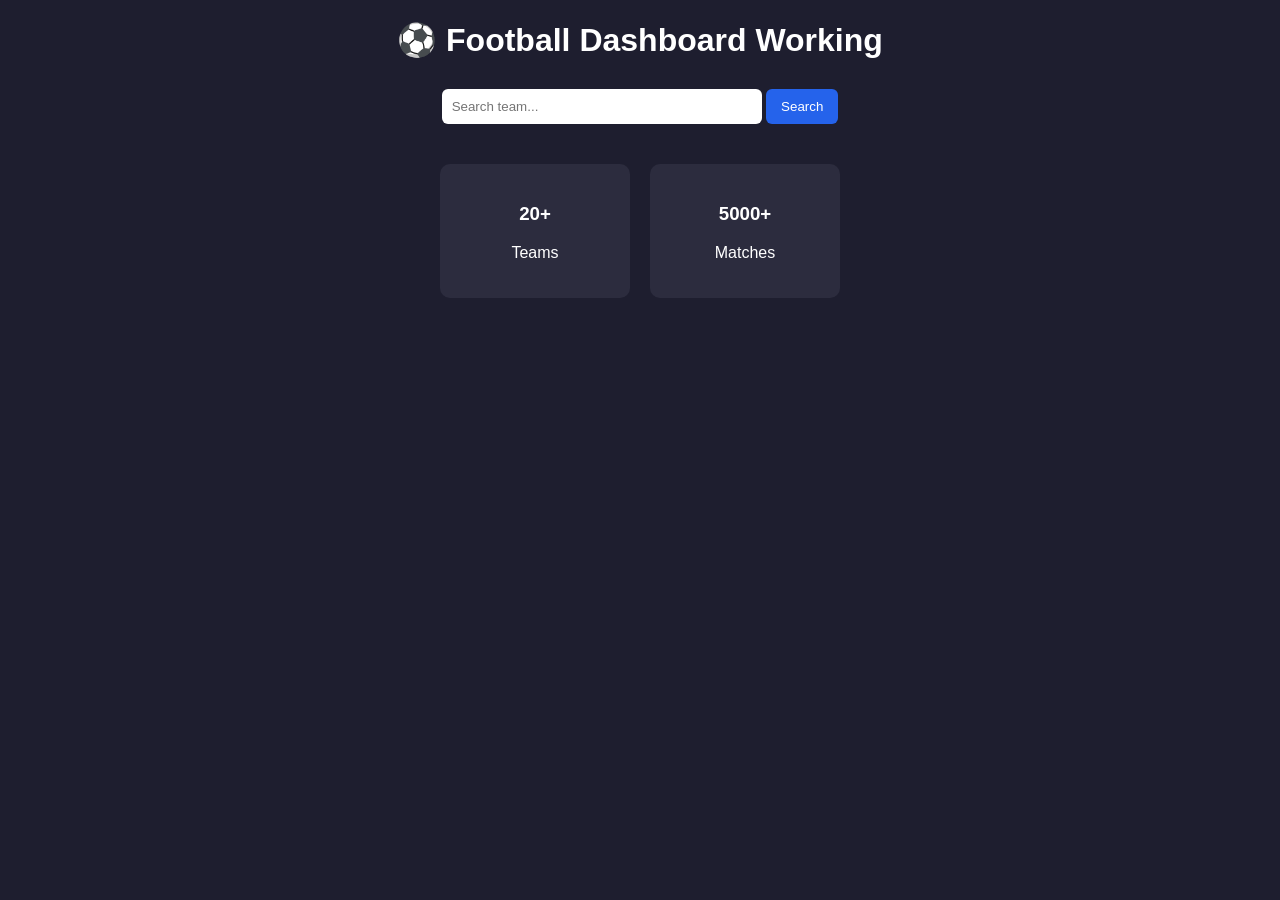
==== templates/index.html @ efcd44d2 "Initial commit - Football Flask dashboard with dataset integration" ====
<!DOCTYPE html>
<html>
<head>
    <title>Football Dashboard</title>
    <link rel="stylesheet" href="{{ url_for('static', filename='style.css') }}">

    <style>
        body {
            background: #1e1e2f;
            color: white;
            font-family: Arial;
            text-align: center;
        }

        .search-box {
            margin-top: 30px;
        }

        input {
            padding: 10px;
            width: 300px;
            border-radius: 6px;
            border: none;
        }

        .search-btn {
            padding: 10px 15px;
            border: none;
            background: #2563eb;
            color: white;
            border-radius: 6px;
            cursor: pointer;
        }

        .stats {
            display: flex;
            justify-content: center;
            gap: 20px;
            margin-top: 40px;
        }

        .stat-box {
            background: #2c2c3e;
            padding: 20px;
            border-radius: 10px;
            width: 150px;
        }

        #suggestions {
            background: #2c2c3e;
            width: 300px;
            margin: auto;
            text-align: left;
            display: none;
            border-radius: 6px;
            overflow: hidden;
        }

        #suggestions div {
            padding: 10px;
            cursor: pointer;
        }

        #suggestions div:hover {
            background: #2563eb;
        }
    </style>
</head>

<body>

<h1>⚽ Football Dashboard Working</h1>

<!-- SEARCH -->
<form action="/search" method="GET" class="search-box">

    <input type="text"
           name="team"
           id="searchInput"
           placeholder="Search team..."
           onkeyup="showSuggestions()"
           required>

    <button type="submit" class="search-btn">Search</button>

</form>

<!-- SUGGESTIONS BOX -->
<div id="suggestions"></div>

<!-- STATS -->
<div class="stats">

    <div class="stat-box">
        <h3>20+</h3>
        <p>Teams</p>
    </div>

    <div class="stat-box">
        <h3>5000+</h3>
        <p>Matches</p>
    </div>

</div>

</body>

<script>
let teams = [];

// FIXED: parse JSON properly
fetch('/teams')
    .then(res => res.json())
    .then(data => teams = data);

function showSuggestions() {

    let input = document.getElementById("searchInput").value.toLowerCase();
    let box = document.getElementById("suggestions");

    box.innerHTML = "";

    if (input === "") {
        box.style.display = "none";
        return;
    }

    let filtered = teams.filter(t => t.toLowerCase().includes(input));

    filtered.forEach(team => {
        box.innerHTML += `<div onclick="selectTeam('${team}')">${team}</div>`;
    });

    box.style.display = "block";
}

function selectTeam(name) {
    document.getElementById("searchInput").value = name;
    document.getElementById("suggestions").style.display = "none";
}
</script>

</html>
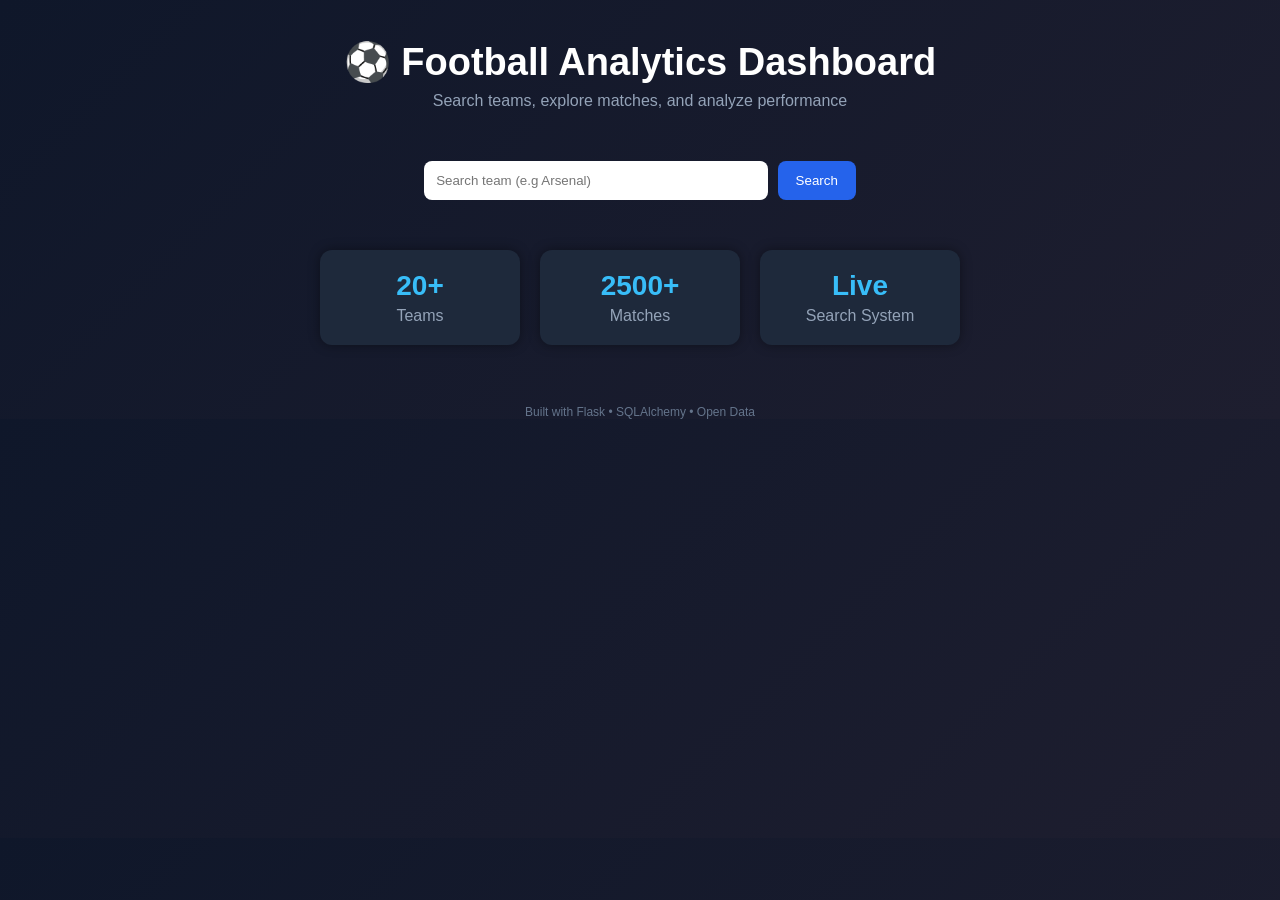
==== commit 3ed4b392: "Improved homepage UI and layout" ====
--- a/templates/index.html
+++ b/templates/index.html
@@ -6,70 +6,125 @@
 
     <style>
         body {
-            background: #1e1e2f;
+            margin: 0;
+            font-family: Arial;
+            background: linear-gradient(135deg, #0f172a, #1e1e2f);
             color: white;
-            font-family: Arial;
             text-align: center;
         }
 
+        /* HEADER */
+        .header {
+            padding: 40px 20px 10px;
+        }
+
+        .header h1 {
+            font-size: 38px;
+            margin: 0;
+        }
+
+        .header p {
+            color: #94a3b8;
+            margin-top: 8px;
+        }
+
+        /* SEARCH */
         .search-box {
-            margin-top: 30px;
+            margin-top: 25px;
+            position: relative;
         }
 
         input {
-            padding: 10px;
-            width: 300px;
-            border-radius: 6px;
+            padding: 12px;
+            width: 320px;
+            border-radius: 8px;
             border: none;
+            outline: none;
         }
 
         .search-btn {
-            padding: 10px 15px;
+            padding: 12px 18px;
             border: none;
             background: #2563eb;
             color: white;
-            border-radius: 6px;
+            border-radius: 8px;
             cursor: pointer;
-        }
-
+            margin-left: 5px;
+        }
+
+        .search-btn:hover {
+            background: #1d4ed8;
+        }
+
+        /* SUGGESTIONS */
+        #suggestions {
+            background: #1e293b;
+            width: 320px;
+            margin: 10px auto 0;
+            text-align: left;
+            display: none;
+            border-radius: 8px;
+            overflow: hidden;
+            box-shadow: 0 5px 15px rgba(0,0,0,0.3);
+        }
+
+        #suggestions div {
+            padding: 10px;
+            cursor: pointer;
+        }
+
+        #suggestions div:hover {
+            background: #2563eb;
+        }
+
+        /* STATS */
         .stats {
             display: flex;
             justify-content: center;
             gap: 20px;
-            margin-top: 40px;
+            margin-top: 50px;
+            flex-wrap: wrap;
         }
 
         .stat-box {
-            background: #2c2c3e;
+            background: #1e293b;
             padding: 20px;
-            border-radius: 10px;
-            width: 150px;
-        }
-
-        #suggestions {
-            background: #2c2c3e;
-            width: 300px;
-            margin: auto;
-            text-align: left;
-            display: none;
-            border-radius: 6px;
-            overflow: hidden;
-        }
-
-        #suggestions div {
-            padding: 10px;
-            cursor: pointer;
-        }
-
-        #suggestions div:hover {
-            background: #2563eb;
+            border-radius: 12px;
+            width: 160px;
+            box-shadow: 0 0 12px rgba(0,0,0,0.4);
+            transition: 0.3s;
+        }
+
+        .stat-box:hover {
+            transform: translateY(-5px);
+        }
+
+        .stat-box h3 {
+            margin: 0;
+            font-size: 28px;
+            color: #38bdf8;
+        }
+
+        .stat-box p {
+            margin: 5px 0 0;
+            color: #94a3b8;
+        }
+
+        /* FOOTER */
+        .footer {
+            margin-top: 60px;
+            color: #64748b;
+            font-size: 12px;
         }
     </style>
 </head>
 
 <body>
 
-<h1>⚽ Football Dashboard Working</h1>
+<div class="header">
+    <h1>⚽ Football Analytics Dashboard</h1>
+    <p>Search teams, explore matches, and analyze performance</p>
+</div>
 
 <!-- SEARCH -->
 <form action="/search" method="GET" class="search-box">
@@ -77,7 +132,7 @@
     <input type="text"
            name="team"
            id="searchInput"
-           placeholder="Search team..."
+           placeholder="Search team (e.g Arsenal)"
            onkeyup="showSuggestions()"
            required>
 
@@ -85,7 +140,7 @@
 
 </form>
 
-<!-- SUGGESTIONS BOX -->
+<!-- SUGGESTIONS -->
 <div id="suggestions"></div>
 
 <!-- STATS -->
@@ -97,10 +152,19 @@
     </div>
 
     <div class="stat-box">
-        <h3>5000+</h3>
+        <h3>2500+</h3>
         <p>Matches</p>
     </div>
 
+    <div class="stat-box">
+        <h3>Live</h3>
+        <p>Search System</p>
+    </div>
+
+</div>
+
+<div class="footer">
+    Built with Flask • SQLAlchemy • Open Data
 </div>
 
 </body>
@@ -108,7 +172,6 @@
 <script>
 let teams = [];
 
-// FIXED: parse JSON properly
 fetch('/teams')
     .then(res => res.json())
     .then(data => teams = data);
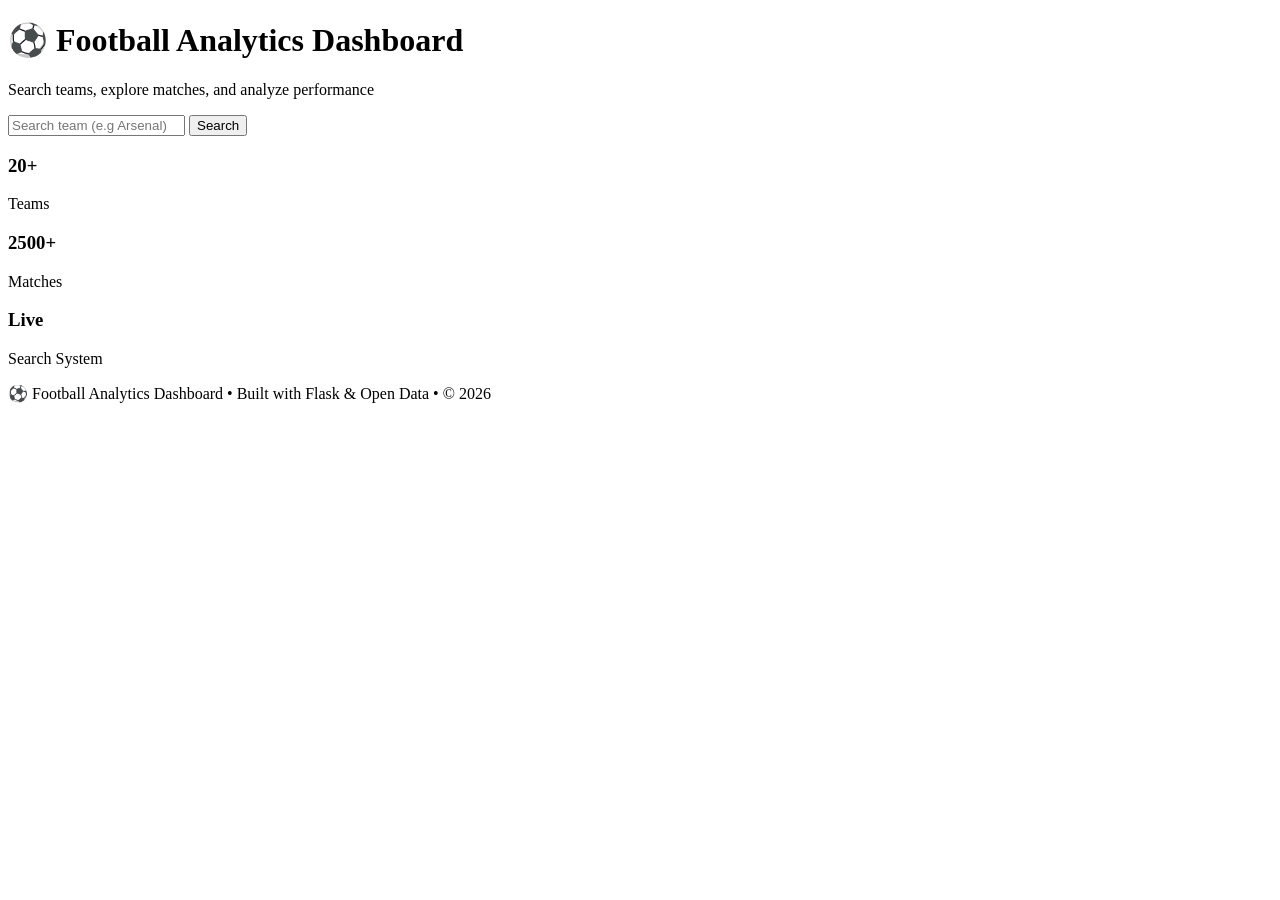
==== commit a29e5f38: "Improved UI: upgraded footer and dashboard styling" ====
--- a/templates/index.html
+++ b/templates/index.html
@@ -3,169 +3,58 @@
 <head>
     <title>Football Dashboard</title>
     <link rel="stylesheet" href="{{ url_for('static', filename='style.css') }}">
-
-    <style>
-        body {
-            margin: 0;
-            font-family: Arial;
-            background: linear-gradient(135deg, #0f172a, #1e1e2f);
-            color: white;
-            text-align: center;
-        }
-
-        /* HEADER */
-        .header {
-            padding: 40px 20px 10px;
-        }
-
-        .header h1 {
-            font-size: 38px;
-            margin: 0;
-        }
-
-        .header p {
-            color: #94a3b8;
-            margin-top: 8px;
-        }
-
-        /* SEARCH */
-        .search-box {
-            margin-top: 25px;
-            position: relative;
-        }
-
-        input {
-            padding: 12px;
-            width: 320px;
-            border-radius: 8px;
-            border: none;
-            outline: none;
-        }
-
-        .search-btn {
-            padding: 12px 18px;
-            border: none;
-            background: #2563eb;
-            color: white;
-            border-radius: 8px;
-            cursor: pointer;
-            margin-left: 5px;
-        }
-
-        .search-btn:hover {
-            background: #1d4ed8;
-        }
-
-        /* SUGGESTIONS */
-        #suggestions {
-            background: #1e293b;
-            width: 320px;
-            margin: 10px auto 0;
-            text-align: left;
-            display: none;
-            border-radius: 8px;
-            overflow: hidden;
-            box-shadow: 0 5px 15px rgba(0,0,0,0.3);
-        }
-
-        #suggestions div {
-            padding: 10px;
-            cursor: pointer;
-        }
-
-        #suggestions div:hover {
-            background: #2563eb;
-        }
-
-        /* STATS */
-        .stats {
-            display: flex;
-            justify-content: center;
-            gap: 20px;
-            margin-top: 50px;
-            flex-wrap: wrap;
-        }
-
-        .stat-box {
-            background: #1e293b;
-            padding: 20px;
-            border-radius: 12px;
-            width: 160px;
-            box-shadow: 0 0 12px rgba(0,0,0,0.4);
-            transition: 0.3s;
-        }
-
-        .stat-box:hover {
-            transform: translateY(-5px);
-        }
-
-        .stat-box h3 {
-            margin: 0;
-            font-size: 28px;
-            color: #38bdf8;
-        }
-
-        .stat-box p {
-            margin: 5px 0 0;
-            color: #94a3b8;
-        }
-
-        /* FOOTER */
-        .footer {
-            margin-top: 60px;
-            color: #64748b;
-            font-size: 12px;
-        }
     </style>
 </head>
 
 <body>
 
-<div class="header">
-    <h1>⚽ Football Analytics Dashboard</h1>
-    <p>Search teams, explore matches, and analyze performance</p>
-</div>
-
-<!-- SEARCH -->
-<form action="/search" method="GET" class="search-box">
-
-    <input type="text"
-           name="team"
-           id="searchInput"
-           placeholder="Search team (e.g Arsenal)"
-           onkeyup="showSuggestions()"
-           required>
-
-    <button type="submit" class="search-btn">Search</button>
-
-</form>
-
-<!-- SUGGESTIONS -->
-<div id="suggestions"></div>
-
-<!-- STATS -->
-<div class="stats">
-
-    <div class="stat-box">
-        <h3>20+</h3>
-        <p>Teams</p>
+    <!-- HEADER -->
+    <div class="header">
+        <h1>⚽ Football Analytics Dashboard</h1>
+        <p>Search teams, explore matches, and analyze performance</p>
     </div>
 
-    <div class="stat-box">
-        <h3>2500+</h3>
-        <p>Matches</p>
+    <!-- SEARCH -->
+    <form action="/search" method="GET" class="search-box">
+
+        <input type="text"
+               name="team"
+               id="searchInput"
+               placeholder="Search team (e.g Arsenal)"
+               onkeyup="showSuggestions()"
+               required>
+
+        <button type="submit" class="search-btn">Search</button>
+
+    </form>
+
+    <!-- SUGGESTIONS -->
+    <div id="suggestions"></div>
+
+    <!-- STATS -->
+    <div class="stats">
+
+        <div class="stat-box">
+            <h3>20+</h3>
+            <p>Teams</p>
+        </div>
+
+        <div class="stat-box">
+            <h3>2500+</h3>
+            <p>Matches</p>
+        </div>
+
+        <div class="stat-box">
+            <h3>Live</h3>
+            <p>Search System</p>
+        </div>
+
     </div>
 
-    <div class="stat-box">
-        <h3>Live</h3>
-        <p>Search System</p>
-    </div>
-
-</div>
-
-<div class="footer">
-    Built with Flask • SQLAlchemy • Open Data
-</div>
+    <!-- FOOTER -->
+   <div class="footer">
+    ⚽ Football Analytics Dashboard • Built with Flask & Open Data • © 2026
+   </div>
 
 </body>
 
